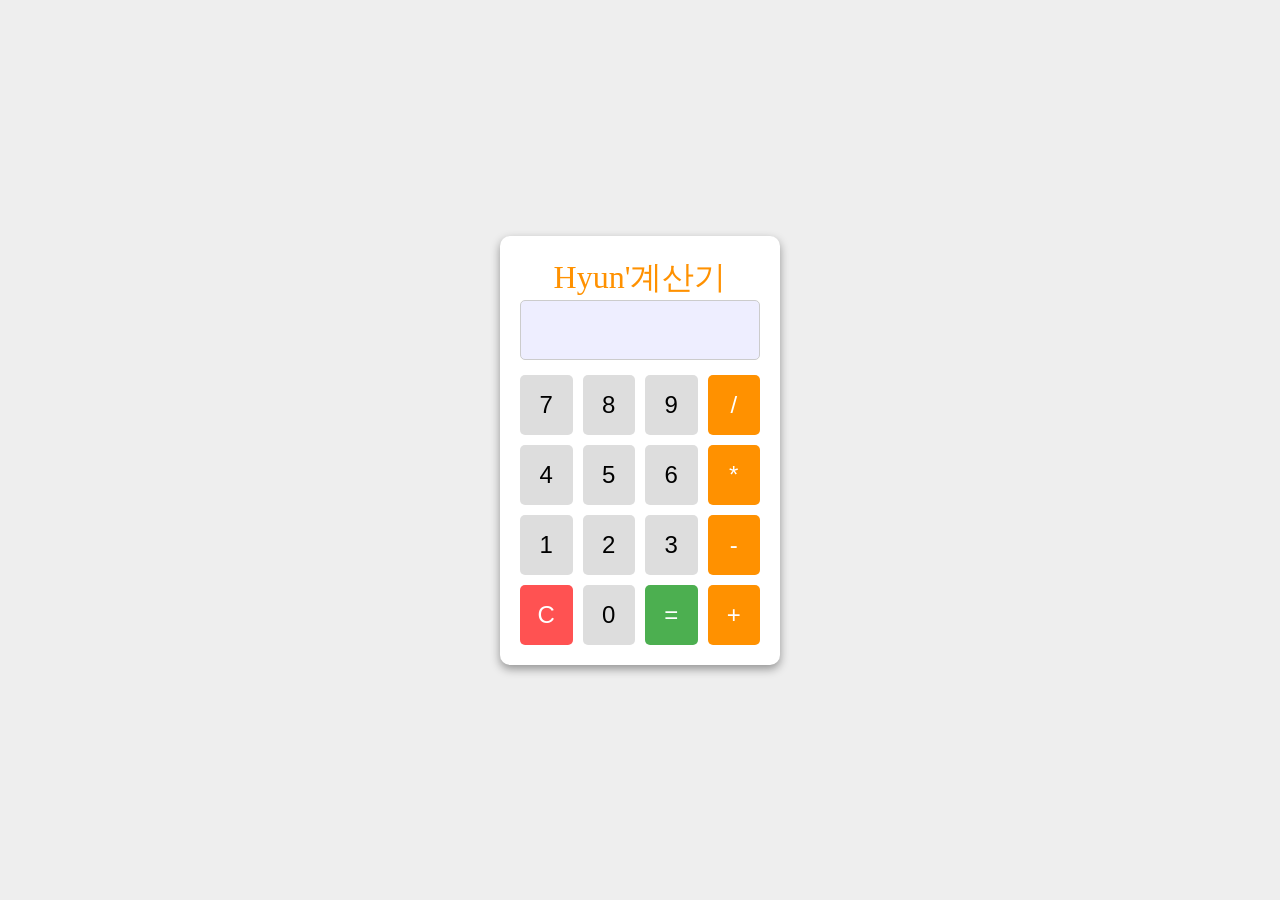
==== index.html @ 509e4c17 "Add files via upload" ====
<!DOCTYPE html>
<html lang="en">

<head>
    <meta charset="UTF-8">
    <meta name="viewport" content="width=device-width, initial-scale=1.0">
    <title>Document</title>
    <link rel="stylesheet" href="./css/style.css">
</head>

<body>
    <div id="calculator">
        <h1>Hyun'계산기</h1>
        <input type="text" id="display" disabled>
        <div id="buttons">
            <button class="num">7</button>
            <button class="num">8</button>
            <button class="num">9</button>
            <button class="operator">/</button>
            <button class="num">4</button>
            <button class="num">5</button>
            <button class="num">6</button>
            <button class="operator">*</button>
            <button class="num">1</button>
            <button class="num">2</button>
            <button class="num">3</button>
            <button class="operator">-</button>
            <button class="clear">C</button>
            <button class="num">0</button>
            <button class="equal">=</button>
            <button class="operator">+</button>
        </div>
    </div>

    <script src="./js/script.js"></script>
</body>

</html>
---- css/style.css ----
* {
    margin: 0;
    padding: 0;
    box-sizing: border-box;
}

body {
    background-color: #eee;
    display: flex;
    justify-content: center;
    align-items: center;
    height: 100vh;
}

#calculator {
    background-color: #fff;
    width: 280px;
    padding: 20px;
    border-radius: 10px;
    box-shadow: 0 4px 10px #00000062;
    text-align: center;
}

h1 {
    color: #ff9100;
    font-weight: 200;
}

#display {
    display: block;
    width: 100%;
    border: 1px solid #ccc;
    border-radius: 5px;
    background-color: #eef;
    padding: 10px;
    height: 60px;
    text-align: right;
    font-size: 32px;
}

#buttons {
    display: flex;
    gap: 10px;
    flex-wrap: wrap;
    margin-top: 15px;
}

#buttons button {
    width: 20%;
    flex: 1 1 auto;
    font-size: 24px;
    height: 60px;
    border-radius: 5px;
    border: none;
    cursor: pointer;
    background-color: #ddd;
}

#buttons button.operator {
    background-color: #ff9100;
    color: #fff;
}

#buttons button.equal {
    color: #fff;
    background-color: #4caf50;
}

#buttons button.clear {
    color: #fff;
    background-color: #ff5252;
}
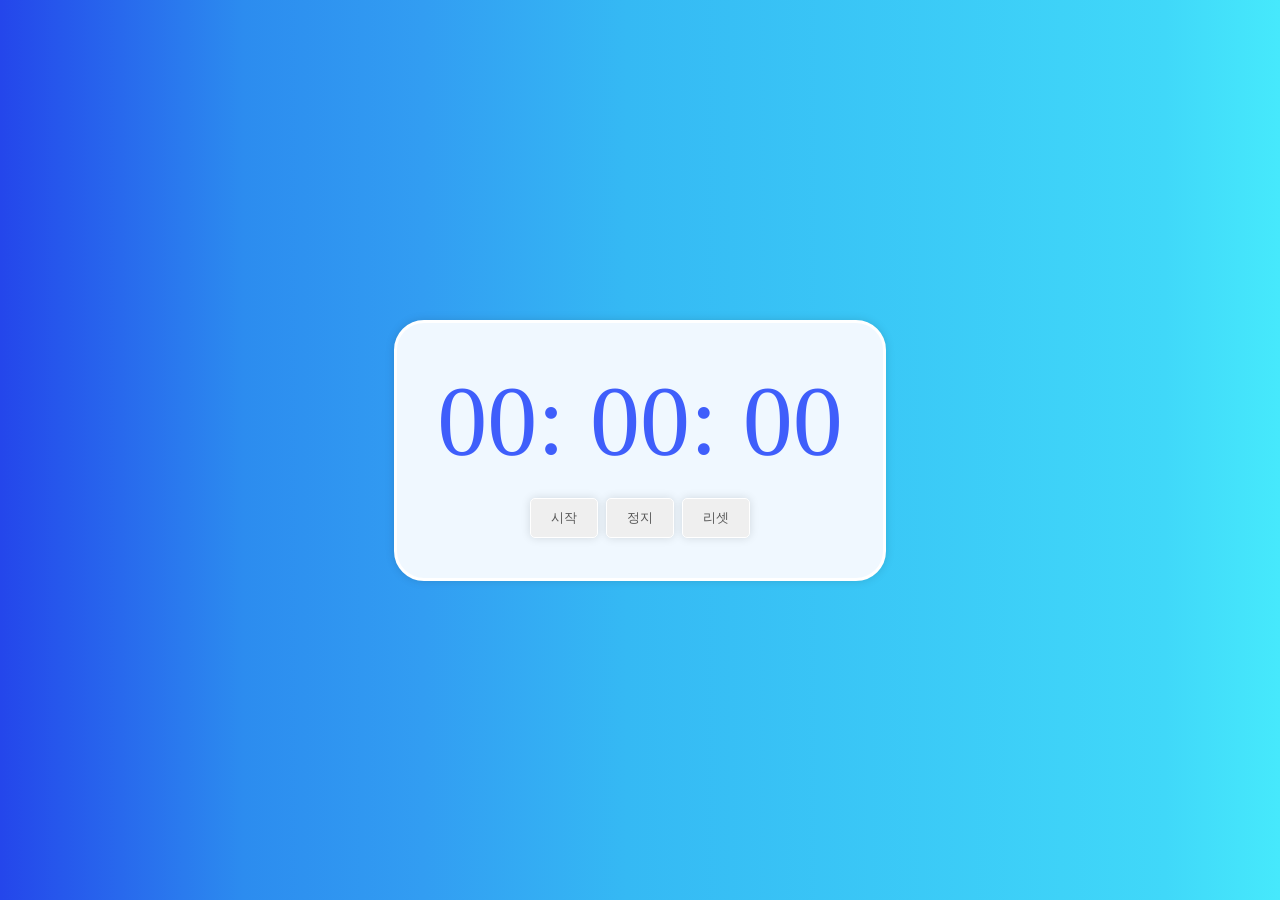
==== commit 7e6baab1: "Add files via upload" ====
--- a/index.html
+++ b/index.html
@@ -1,38 +1,19 @@
 <!DOCTYPE html>
 <html lang="en">
-
 <head>
     <meta charset="UTF-8">
     <meta name="viewport" content="width=device-width, initial-scale=1.0">
     <title>Document</title>
     <link rel="stylesheet" href="./css/style.css">
 </head>
-
 <body>
-    <div id="calculator">
-        <h1>Hyun'계산기</h1>
-        <input type="text" id="display" disabled>
-        <div id="buttons">
-            <button class="num">7</button>
-            <button class="num">8</button>
-            <button class="num">9</button>
-            <button class="operator">/</button>
-            <button class="num">4</button>
-            <button class="num">5</button>
-            <button class="num">6</button>
-            <button class="operator">*</button>
-            <button class="num">1</button>
-            <button class="num">2</button>
-            <button class="num">3</button>
-            <button class="operator">-</button>
-            <button class="clear">C</button>
-            <button class="num">0</button>
-            <button class="equal">=</button>
-            <button class="operator">+</button>
-        </div>
+    <div id="timer">
+        <div class="time">00:00:00</div>
+        <button class="start">시작</button>
+        <button class="stop">정지</button>
+        <button class="reset">리셋</button>
     </div>
-
+    
     <script src="./js/script.js"></script>
 </body>
-
 </html>
--- a/css/style.css
+++ b/css/style.css
@@ -5,68 +5,37 @@
 }
 
 body {
-    background-color: #eee;
+    background: rgb(63, 94, 251);
+    /* body background-color는 https://cssgradient.io/로 들어가서 컬러를 만듬 */
+    background: linear-gradient(90deg, rgba(63, 94, 251, 1) 0%, rgba(36, 70, 235, 1) 0%, rgba(44, 140, 239, 1) 19%, rgba(50, 157, 242, 1) 33%, rgba(53, 185, 244, 1) 49%, rgba(64, 216, 249, 1) 91%, rgba(70, 233, 252, 1) 100%);
     display: flex;
     justify-content: center;
     align-items: center;
     height: 100vh;
 }
 
-#calculator {
-    background-color: #fff;
-    width: 280px;
-    padding: 20px;
-    border-radius: 10px;
-    box-shadow: 0 4px 10px #00000062;
+#timer{
+    background-color: aliceblue;
+    padding: 40px;
+    border-radius: 30px;
+    min-width: 400px;
     text-align: center;
+    border: 3px solid white;
+    box-shadow: 0 0 10px rgba(0, 0, 0, 0.13);
 }
 
-h1 {
-    color: #ff9100;
-    font-weight: 200;
+.time{
+    font-size: 100px;
+    color: rgba(63, 94, 251, 1);
+    margin-bottom: 20px;
 }
 
-#display {
-    display: block;
-    width: 100%;
-    border: 1px solid #ccc;
+#timer button{
+    padding: 10px 20px;
+    border: 1px solid white;
+    box-shadow: 0 0 10px rgba(0, 0, 0, 0.13);
     border-radius: 5px;
-    background-color: #eef;
-    padding: 10px;
-    height: 60px;
-    text-align: right;
-    font-size: 32px;
-}
-
-#buttons {
-    display: flex;
-    gap: 10px;
-    flex-wrap: wrap;
-    margin-top: 15px;
-}
-
-#buttons button {
-    width: 20%;
-    flex: 1 1 auto;
-    font-size: 24px;
-    height: 60px;
-    border-radius: 5px;
-    border: none;
+    margin: 0 2px;
     cursor: pointer;
-    background-color: #ddd;
-}
-
-#buttons button.operator {
-    background-color: #ff9100;
-    color: #fff;
-}
-
-#buttons button.equal {
-    color: #fff;
-    background-color: #4caf50;
-}
-
-#buttons button.clear {
-    color: #fff;
-    background-color: #ff5252;
+    color: #575757;
 }
